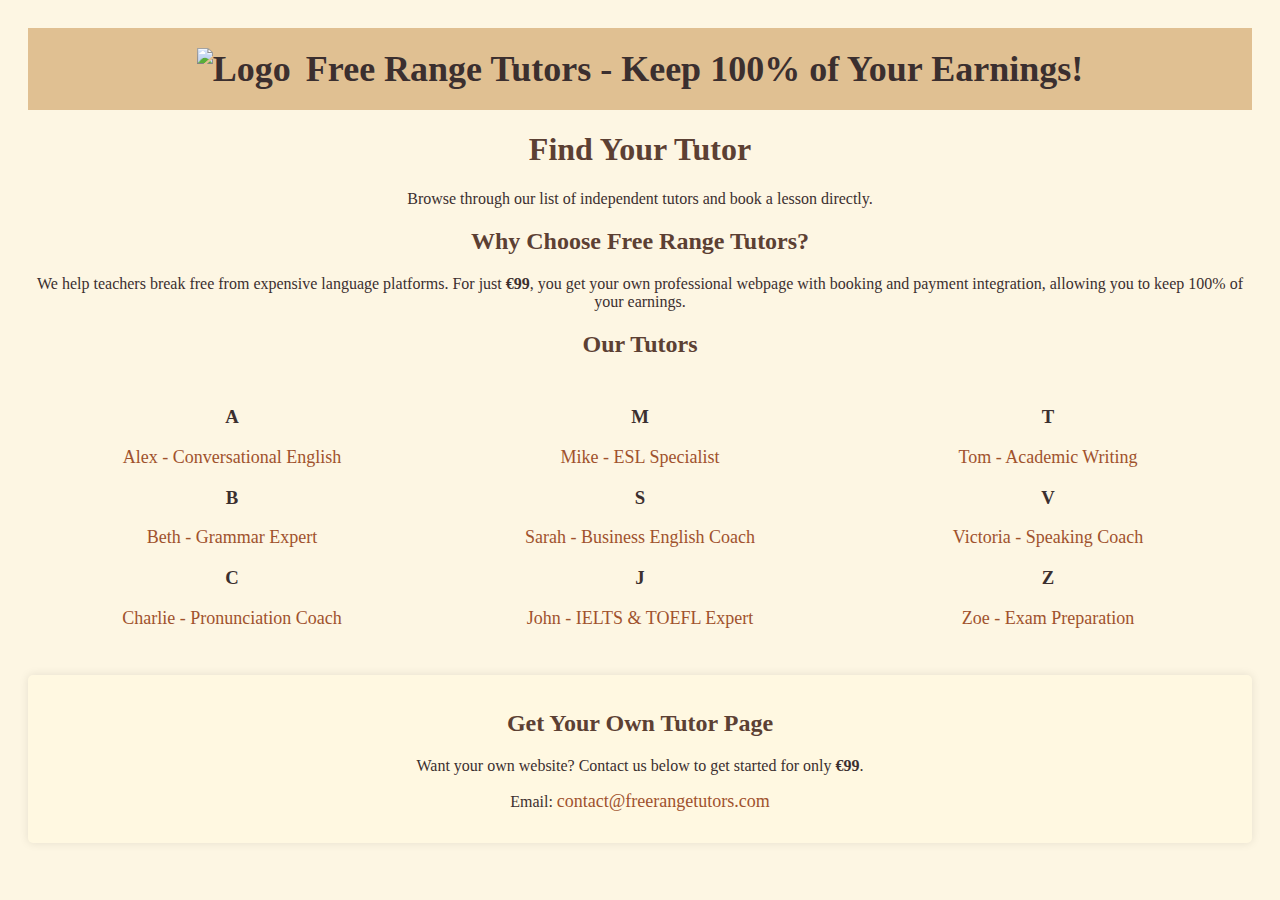
==== index.html @ b5887889 "Update and rename index.html.html to index.html" ====
<!DOCTYPE html>
<html lang="en">
<head>
    <meta charset="UTF-8">
    <meta name="viewport" content="width=device-width, initial-scale=1.0">
    <title>Free Range Tutors - Find Your Teacher</title>
    <!-- Link to external CSS file -->
    <link rel="stylesheet" href="styles.css">
</head>

<body>
    <header>
        <img class="logo" src="\Users\adlin\Documents\FRT_WEB_001\images\Untitled design (53).png" alt="Logo">
        Free Range Tutors - Keep 100% of Your Earnings!
    </header>
    
    <h1>Find Your Tutor</h1>
    <p>Browse through our list of independent tutors and book a lesson directly.</p>
    
    <h2>Why Choose Free Range Tutors?</h2>
    <p>We help teachers break free from expensive language platforms. For just <strong>€99</strong>, you get your own professional webpage with booking and payment integration, allowing you to keep 100% of your earnings.</p>
    
    <h2>Our Tutors</h2>
    <div class="tutor-list">
        <div class="tutor-column">
            <h3>A</h3>
            <ul>
                <li><a href="/alex">Alex - Conversational English</a></li>
            </ul>
            <h3>B</h3>
            <ul>
                <li><a href="/beth">Beth - Grammar Expert</a></li>
            </ul>
            <h3>C</h3>
            <ul>
                <li><a href="/charlie">Charlie - Pronunciation Coach</a></li>
            </ul>
        </div>
        <div class="tutor-column">
            <h3>M</h3>
            <ul>
                <li><a href="/mike">Mike - ESL Specialist</a></li>
            </ul>
            <h3>S</h3>
            <ul>
                <li><a href="/sarah">Sarah - Business English Coach</a></li>
            </ul>
            <h3>J</h3>
            <ul>
                <li><a href="/john">John - IELTS & TOEFL Expert</a></li>
            </ul>
        </div>
        <div class="tutor-column">
            <h3>T</h3>
            <ul>
                <li><a href="/tom">Tom - Academic Writing</a></li>
            </ul>
            <h3>V</h3>
            <ul>
                <li><a href="/victoria">Victoria - Speaking Coach</a></li>
            </ul>
            <h3>Z</h3>
            <ul>
                <li><a href="/zoe">Zoe - Exam Preparation</a></li>
            </ul>
        </div>
    </div>
    
    <div class="contact">
        <h2>Get Your Own Tutor Page</h2>
        <p>Want your own website? Contact us below to get started for only <strong>€99</strong>.</p>
        <p>Email: <a href="mailto:contact@freerangetutors.com">contact@freerangetutors.com</a></p>
    </div>
</body>
</html>
---- styles.css ----
body {
    font-family: "Georgia", serif;
    background-color: #fdf6e3;
    text-align: center;
    padding: 20px;
    color: #3b2f2f;
}

header {
    background-color: #e0c092;
    color: #3b2f2f;
    padding: 20px;
    font-size: 36px;  /* Increase the font size here */
    font-weight: bold;
    display: flex;
    align-items: center;
    justify-content: center;  /* Center the content */
    text-align: center;  /* Ensure the text is centered */
}

h1, h2 {
    color: #5c4033;
}

.tutor-list {
    display: flex;
    flex-wrap: wrap;
    justify-content: center;
}

.tutor-column {
    flex: 1 1 30%;
    min-width: 200px;
    padding: 10px;
}

ul {
    list-style: none;
    padding: 0;
}

li {
    margin: 5px 0;
}

a {
    text-decoration: none;
    color: #a0522d;
    font-size: 18px;
}

a:hover {
    text-decoration: underline;
}

.contact {
    background-color: #fff8e1;
    padding: 15px;
    margin-top: 20px;
    border-radius: 5px;
    box-shadow: 0 0 10px rgba(0, 0, 0, 0.1);
}

.logo {
    max-width: 120px; /* 30% bigger than previous size */
    margin-right: 15px;
}
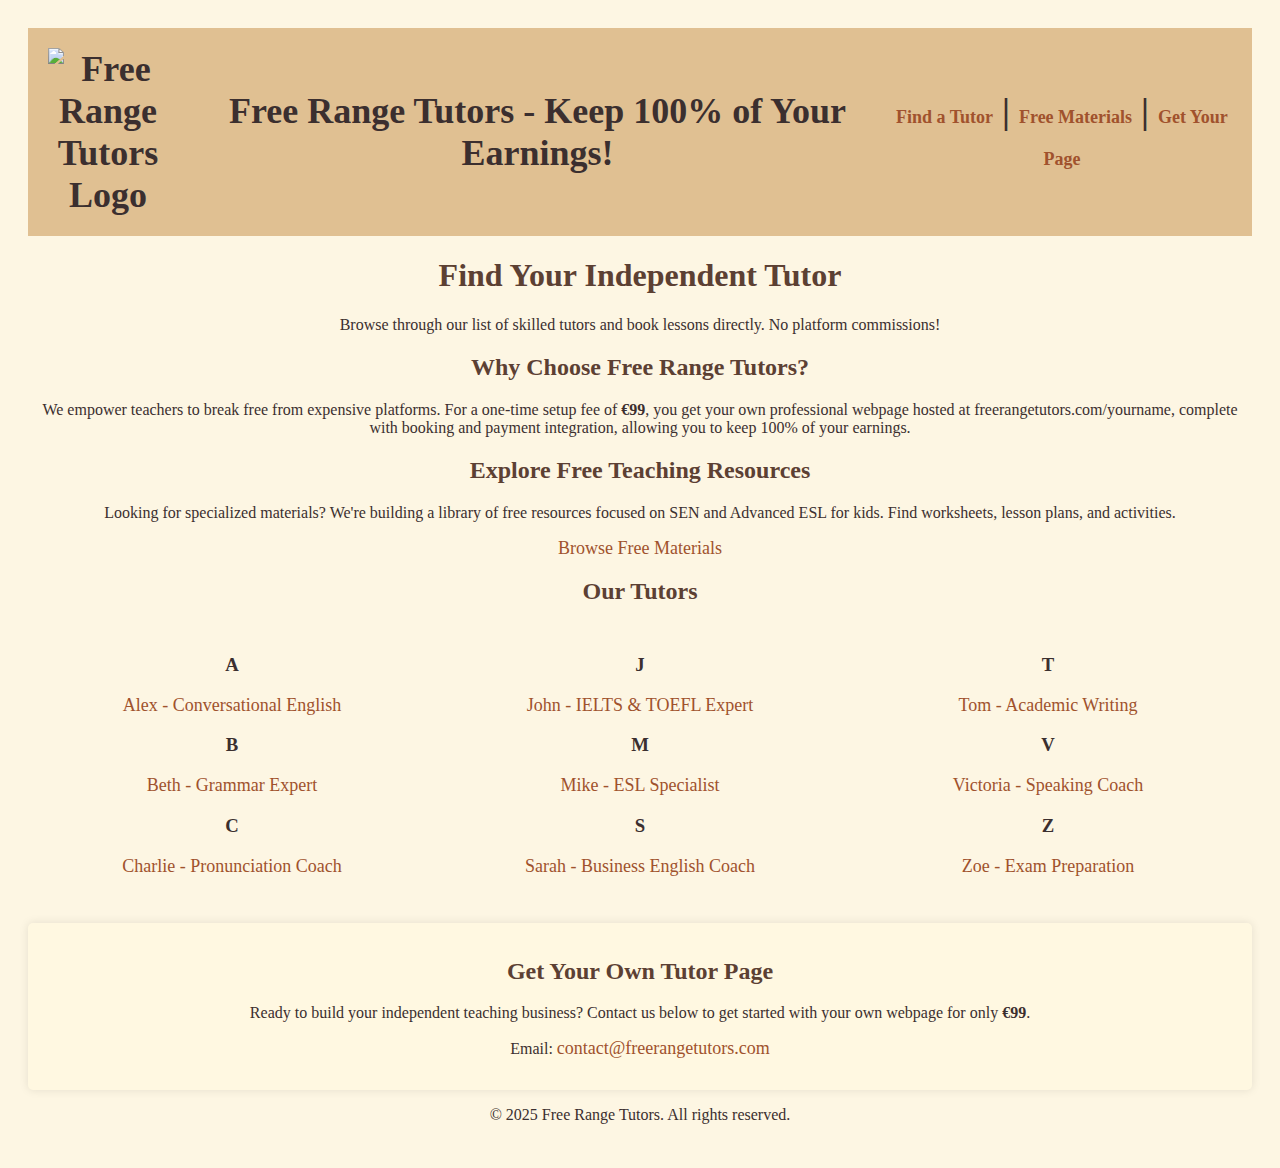
==== commit fb88bfac: "Update index.html" ====
--- a/index.html
+++ b/index.html
@@ -3,73 +3,90 @@
 <head>
     <meta charset="UTF-8">
     <meta name="viewport" content="width=device-width, initial-scale=1.0">
-    <title>Free Range Tutors - Find Your Teacher</title>
-    <!-- Link to external CSS file -->
+    <title>Free Range Tutors - Find Your Teacher & Resources</title>
     <link rel="stylesheet" href="styles.css">
 </head>
 
 <body>
     <header>
-        <img class="logo" src="\Users\adlin\Documents\FRT_WEB_001\images\Untitled design (53).png" alt="Logo">
-        Free Range Tutors - Keep 100% of Your Earnings!
+        <img class="logo" src="images/logo.png" alt="Free Range Tutors Logo">
+         Free Range Tutors - Keep 100% of Your Earnings!
+         <nav>
+             <a href="index.html">Find a Tutor</a> |
+             <a href="materials.html">Free Materials</a> |
+             <a href="#contact">Get Your Page</a>
+         </nav>
     </header>
-    
-    <h1>Find Your Tutor</h1>
-    <p>Browse through our list of independent tutors and book a lesson directly.</p>
-    
-    <h2>Why Choose Free Range Tutors?</h2>
-    <p>We help teachers break free from expensive language platforms. For just <strong>€99</strong>, you get your own professional webpage with booking and payment integration, allowing you to keep 100% of your earnings.</p>
-    
+
+    <h1>Find Your Independent Tutor</h1>
+    <p>Browse through our list of skilled tutors and book lessons directly. No platform commissions!</p>
+
+    <section class="why-us">
+        <h2>Why Choose Free Range Tutors?</h2>
+        <p>We empower teachers to break free from expensive platforms. For a one-time setup fee of <strong>€99</strong>, you get your own professional webpage hosted at freerangetutors.com/yourname, complete with booking and payment integration, allowing you to keep 100% of your earnings.</p>
+    </section>
+
+     <section class="materials-promo">
+        <h2>Explore Free Teaching Resources</h2>
+        <p>Looking for specialized materials? We're building a library of free resources focused on SEN and Advanced ESL for kids. Find worksheets, lesson plans, and activities.</p>
+        <p><a href="materials.html" class="button">Browse Free Materials</a></p>
+    </section>
+
     <h2>Our Tutors</h2>
     <div class="tutor-list">
         <div class="tutor-column">
             <h3>A</h3>
             <ul>
                 <li><a href="/alex">Alex - Conversational English</a></li>
-            </ul>
+                </ul>
             <h3>B</h3>
             <ul>
                 <li><a href="/beth">Beth - Grammar Expert</a></li>
-            </ul>
+                 </ul>
             <h3>C</h3>
             <ul>
                 <li><a href="/charlie">Charlie - Pronunciation Coach</a></li>
-            </ul>
+                 </ul>
         </div>
         <div class="tutor-column">
+             <h3>J</h3>
+            <ul>
+                <li><a href="/john">John - IELTS & TOEFL Expert</a></li>
+                 </ul>
             <h3>M</h3>
             <ul>
-                <li><a href="/mike">Mike - ESL Specialist</a></li>
-            </ul>
-            <h3>S</h3>
+                <li><a href="mike.html">Mike - ESL Specialist</a></li> </ul>
+             <h3>S</h3>
             <ul>
                 <li><a href="/sarah">Sarah - Business English Coach</a></li>
-            </ul>
-            <h3>J</h3>
-            <ul>
-                <li><a href="/john">John - IELTS & TOEFL Expert</a></li>
-            </ul>
+                 </ul>
         </div>
         <div class="tutor-column">
             <h3>T</h3>
             <ul>
                 <li><a href="/tom">Tom - Academic Writing</a></li>
-            </ul>
+                 </ul>
             <h3>V</h3>
             <ul>
                 <li><a href="/victoria">Victoria - Speaking Coach</a></li>
-            </ul>
+                 </ul>
             <h3>Z</h3>
             <ul>
                 <li><a href="/zoe">Zoe - Exam Preparation</a></li>
-            </ul>
+                 </ul>
         </div>
     </div>
-    
-    <div class="contact">
+
+    <div class="contact" id="contact">
         <h2>Get Your Own Tutor Page</h2>
-        <p>Want your own website? Contact us below to get started for only <strong>€99</strong>.</p>
+        <p>Ready to build your independent teaching business? Contact us below to get started with your own webpage for only <strong>€99</strong>.</p>
         <p>Email: <a href="mailto:contact@freerangetutors.com">contact@freerangetutors.com</a></p>
-    </div>
+        </div>
+
+    <footer>
+        <p>&copy; 2025 Free Range Tutors. All rights reserved.</p>
+    </footer>
+
+    <script src="scripts.js"></script>
 </body>
 </html>
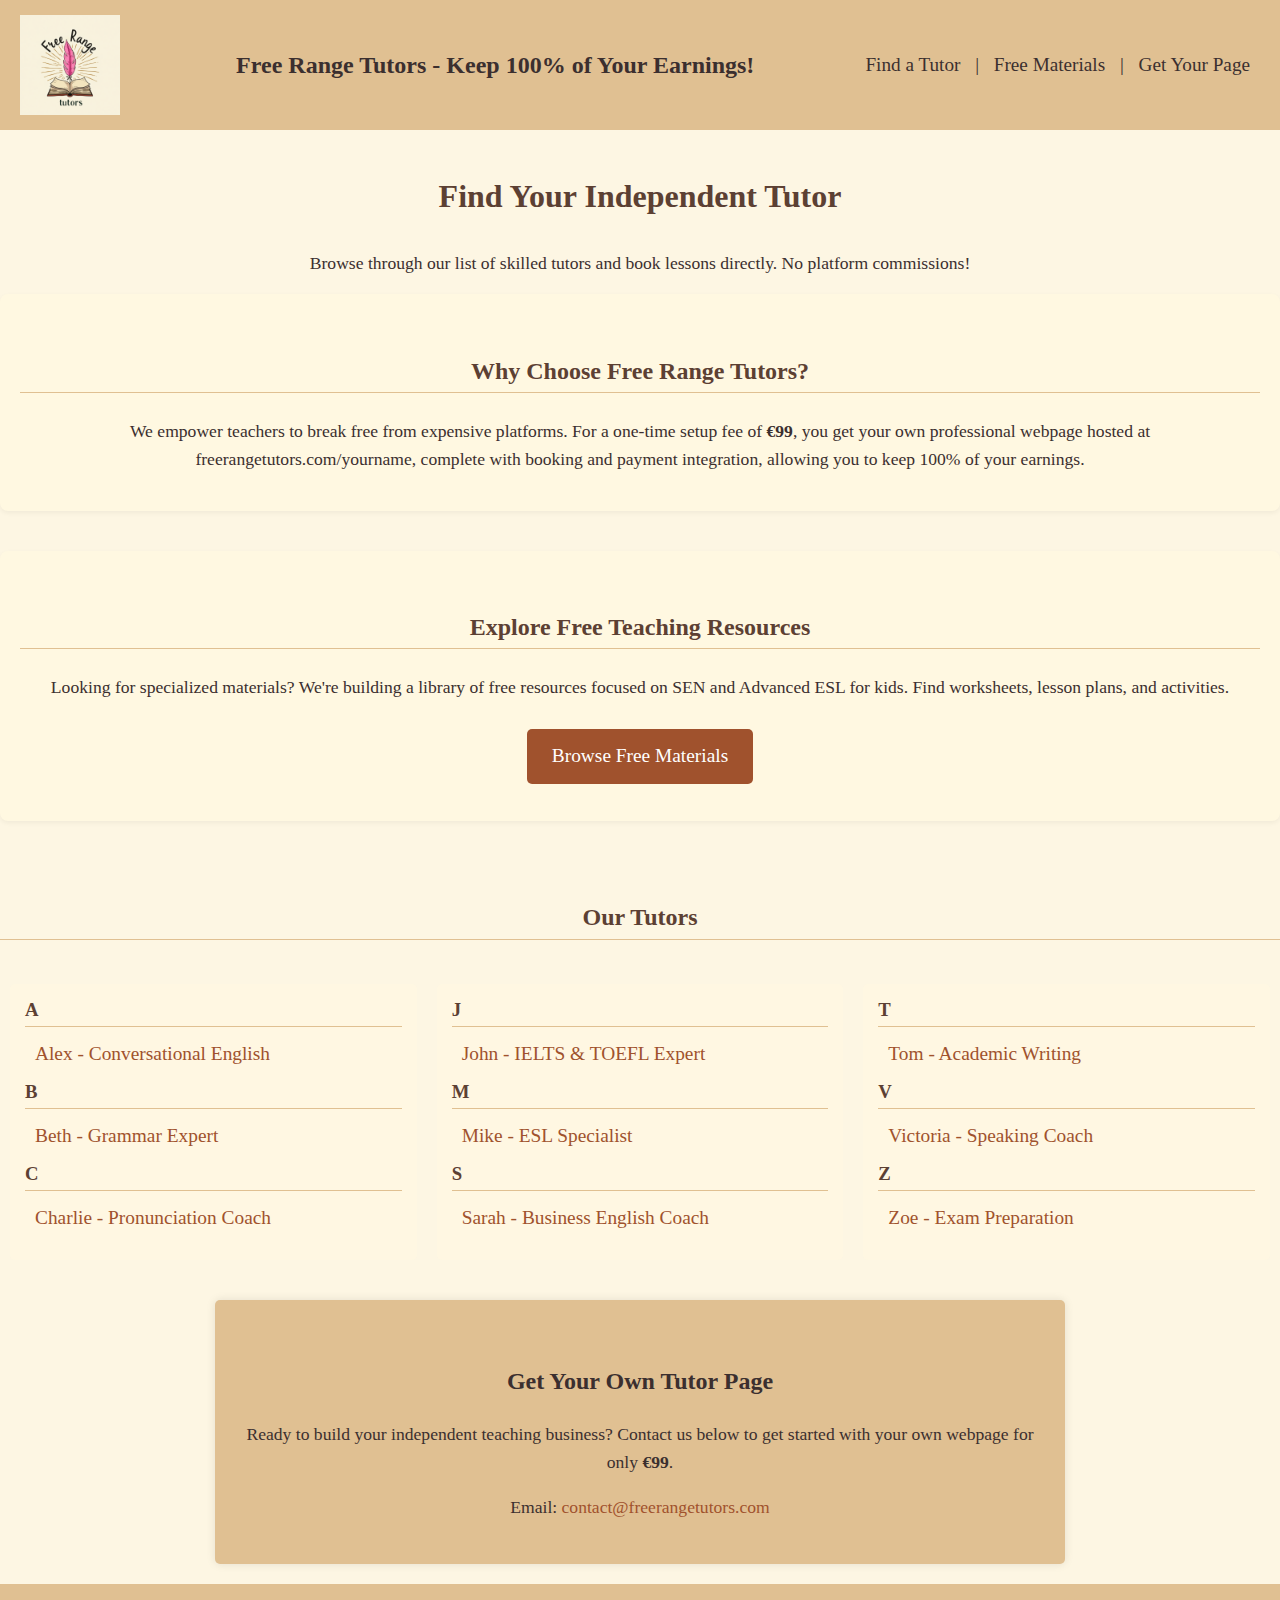
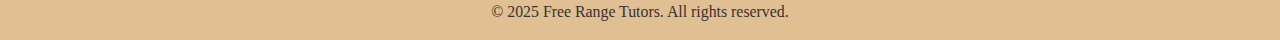
==== commit 092bc161: "Add files via upload" ====
--- a/index.html
+++ b/index.html
@@ -89,4 +89,4 @@
 
     <script src="scripts.js"></script>
 </body>
-</html>
+</html>--- a/styles.css
+++ b/styles.css
@@ -1,67 +1,245 @@
+/* General Styles */
 body {
     font-family: "Georgia", serif;
-    background-color: #fdf6e3;
-    text-align: center;
+    background-color: #fdf6e3; /* Creamy background */
+    text-align: center;
+    padding: 0; /* Remove body padding, handle with containers */
+    margin: 0;
+    color: #3b2f2f; /* Dark brown text */
+    display: flex;
+    flex-direction: column;
+    min-height: 100vh;
+}
+
+main {
+    flex: 1; /* Allows footer to stick to bottom */
     padding: 20px;
-    color: #3b2f2f;
-}
-
+    max-width: 1200px; /* Max width for main content */
+    margin: 20px auto; /* Center main content */
+    width: 90%; /* Responsive width */
+}
+
+h1, h2, h3 {
+    color: #5c4033; /* Darker brown for headings */
+}
+
+h1 {
+    margin-top: 1.5em;
+    margin-bottom: 0.5em;
+}
+
+h2 {
+    margin-top: 1.8em;
+     border-bottom: 1px solid #e0c092; /* Light separator line */
+     padding-bottom: 0.3em;
+     margin-bottom: 1em;
+}
+
+
+p {
+    line-height: 1.6;
+    font-size: 1.1em;
+    text-align: center; /* Center paragraphs by default */
+     margin-bottom: 1em;
+}
+
+ul {
+    list-style: none;
+    padding: 0;
+}
+
+li {
+    margin: 8px 0; /* Increased spacing */
+    font-size: 1.1em;
+}
+
+a {
+    text-decoration: none;
+    color: #a0522d; /* Sienna color for links */
+    font-size: 1em; /* Relative font size */
+}
+
+a:hover, nav a:hover {
+    text-decoration: underline;
+    color: #8b4513; /* Darker sienna on hover */
+}
+
+/* Header & Navigation */
 header {
-    background-color: #e0c092;
-    color: #3b2f2f;
-    padding: 20px;
-    font-size: 36px;  /* Increase the font size here */
+    background-color: #e0c092; /* Light tan background */
+    color: #3b2f2f;
+    padding: 15px 20px;
+    font-size: 1.5em; /* Adjusted font size */
     font-weight: bold;
     display: flex;
     align-items: center;
-    justify-content: center;  /* Center the content */
-    text-align: center;  /* Ensure the text is centered */
-}
-
-h1, h2 {
-    color: #5c4033;
-}
-
+    justify-content: space-between; /* Space out logo, title, nav */
+    text-align: center;
+    width: 100%;
+    box-sizing: border-box; /* Include padding in width */
+}
+
+.logo {
+    max-width: 100px; /* Adjusted size */
+    margin-right: 15px;
+    height: auto; /* Maintain aspect ratio */
+}
+
+header nav {
+    font-size: 0.8em; /* Smaller font size for nav */
+    font-weight: normal;
+}
+
+header nav a {
+    margin: 0 10px;
+    color: #3b2f2f; /* Match header text color */
+}
+
+
+/* Sections */
+section {
+    margin-bottom: 40px;
+    padding: 20px;
+     background-color: rgba(255, 248, 225, 0.5); /* Slightly transparent lighter background for sections */
+     border-radius: 8px;
+     box-shadow: 0 2px 5px rgba(0,0,0,0.05);
+}
+
+.why-us, .materials-promo {
+     background-color: #fff8e1; /* Lighter background for specific sections */
+}
+
+
+/* Tutor List */
 .tutor-list {
     display: flex;
     flex-wrap: wrap;
-    justify-content: center;
+    justify-content: space-around; /* Distribute columns */
+    gap: 20px; /* Space between columns */
+     margin-top: 20px;
+     padding: 0 10px; /* Add padding */
+     background: none; /* Remove section background */
+     box-shadow: none;
+     border-radius: 0;
 }
 
 .tutor-column {
-    flex: 1 1 30%;
+    flex: 1 1 250px; /* Flexible columns, min width 250px */
     min-width: 200px;
-    padding: 10px;
-}
-
-ul {
-    list-style: none;
-    padding: 0;
-}
-
-li {
-    margin: 5px 0;
-}
-
-a {
-    text-decoration: none;
-    color: #a0522d;
-    font-size: 18px;
-}
-
-a:hover {
-    text-decoration: underline;
-}
-
+    padding: 15px;
+     background-color: rgba(255, 248, 225, 0.7); /* Light background for columns */
+     border-radius: 5px;
+     text-align: left;
+}
+
+.tutor-column h3 {
+    margin-top: 0;
+     border-bottom: 1px solid #e0c092;
+     padding-bottom: 5px;
+     margin-bottom: 10px;
+}
+
+.tutor-column ul {
+    padding-left: 10px; /* Indent list slightly */
+}
+
+.tutor-column li a {
+     font-size: 1.1em;
+}
+
+/* Contact Section on Index */
 .contact {
-    background-color: #fff8e1;
-    padding: 15px;
-    margin-top: 20px;
+    background-color: #e0c092; /* Match header background */
+    padding: 25px;
+    margin: 40px auto 20px auto; /* Center and add margin */
     border-radius: 5px;
     box-shadow: 0 0 10px rgba(0, 0, 0, 0.1);
-}
-
-.logo {
-    max-width: 120px; /* 30% bigger than previous size */
-    margin-right: 15px;
-}
+    max-width: 800px;
+     color: #3b2f2f;
+}
+
+.contact h2 {
+    color: #3b2f2f; /* Darker text for contrast */
+     border-bottom: none;
+     margin-bottom: 0.5em;
+}
+
+
+/* Materials Page Specific Styles */
+.materials-container {
+    max-width: 900px;
+    margin: 20px auto;
+    text-align: left;
+     background: none;
+     box-shadow: none;
+     border-radius: 0;
+}
+
+.material-category {
+    margin-bottom: 30px;
+     padding: 20px;
+     background-color: #fff8e1;
+     border-radius: 8px;
+}
+
+.material-list li {
+    margin-bottom: 10px;
+    /* Add styles for links to materials */
+}
+
+.contribute-section {
+    background-color: #e0c092; /* Different background for emphasis */
+    color: #3b2f2f;
+     padding: 20px;
+     border-radius: 8px;
+     text-align: center;
+}
+.contribute-section h2 {
+    color: #3b2f2f;
+    border-bottom: none;
+}
+
+
+/* Buttons */
+.button {
+    display: inline-block; /* Allow margin/padding */
+    background-color: #a0522d; /* Sienna */
+    color: white !important; /* Ensure white text */
+    padding: 12px 25px;
+    border-radius: 5px;
+    text-decoration: none;
+    font-size: 1.1em;
+    border: none;
+    cursor: pointer;
+    transition: background-color 0.3s ease;
+     margin-top: 10px;
+}
+
+.button:hover {
+    background-color: #8b4513; /* Darker sienna */
+    text-decoration: none;
+}
+
+/* Footer */
+footer {
+    background-color: #e0c092; /* Match header */
+    color: #3b2f2f;
+    text-align: center;
+    padding: 15px 0;
+    margin-top: auto; /* Pushes footer to bottom */
+    font-size: 0.9em;
+    width: 100%;
+}
+
+footer p {
+    margin: 0;
+}
+footer a {
+    color: #3b2f2f;
+}
+
+
+/* Utility */
+.text-center {
+    text-align: center;
+}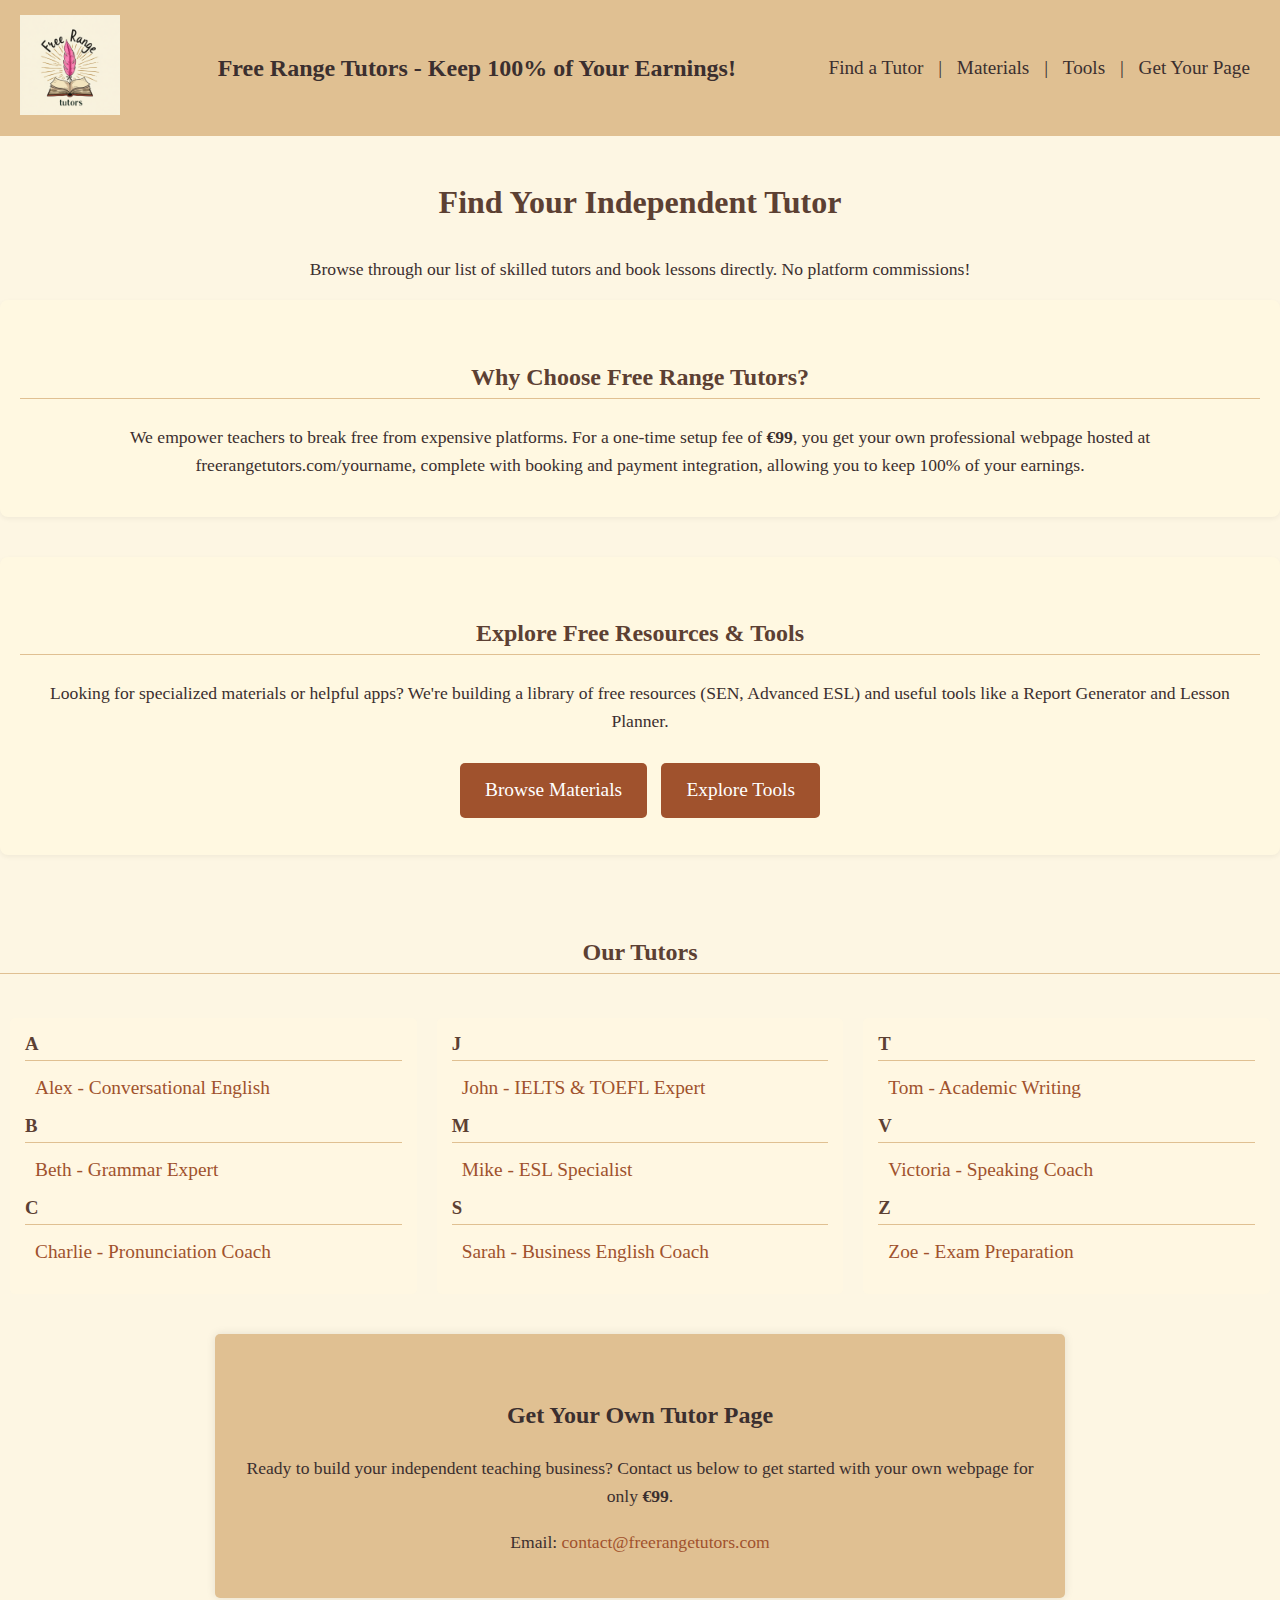
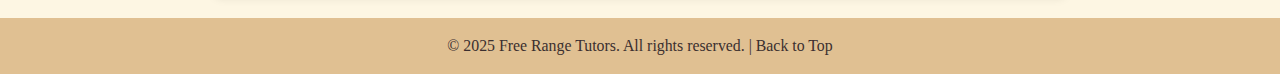
==== commit 1b2bc5a1: "Add files via upload" ====
--- a/index.html
+++ b/index.html
@@ -5,16 +5,19 @@
     <meta name="viewport" content="width=device-width, initial-scale=1.0">
     <title>Free Range Tutors - Find Your Teacher & Resources</title>
     <link rel="stylesheet" href="styles.css">
-</head>
+    </head>
 
 <body>
     <header>
-        <img class="logo" src="images/logo.png" alt="Free Range Tutors Logo">
+        <a href="index.html">
+            <img class="logo" src="images/logo.png" alt="Free Range Tutors Logo">
+        </a>
          Free Range Tutors - Keep 100% of Your Earnings!
          <nav>
              <a href="index.html">Find a Tutor</a> |
-             <a href="materials.html">Free Materials</a> |
-             <a href="#contact">Get Your Page</a>
+             <a href="materials.html">Materials</a> |
+             <a href="tools.html">Tools</a> |
+             <a href="index.html#contact">Get Your Page</a>
          </nav>
     </header>
 
@@ -27,53 +30,30 @@
     </section>
 
      <section class="materials-promo">
-        <h2>Explore Free Teaching Resources</h2>
-        <p>Looking for specialized materials? We're building a library of free resources focused on SEN and Advanced ESL for kids. Find worksheets, lesson plans, and activities.</p>
-        <p><a href="materials.html" class="button">Browse Free Materials</a></p>
+        <h2>Explore Free Resources & Tools</h2>
+        <p>Looking for specialized materials or helpful apps? We're building a library of free resources (SEN, Advanced ESL) and useful tools like a Report Generator and Lesson Planner.</p>
+        <p>
+            <a href="materials.html" class="button">Browse Materials</a>
+            <a href="tools.html" class="button" style="margin-left: 10px;">Explore Tools</a>
+        </p>
     </section>
 
     <h2>Our Tutors</h2>
     <div class="tutor-list">
         <div class="tutor-column">
-            <h3>A</h3>
-            <ul>
-                <li><a href="/alex">Alex - Conversational English</a></li>
-                </ul>
-            <h3>B</h3>
-            <ul>
-                <li><a href="/beth">Beth - Grammar Expert</a></li>
-                 </ul>
-            <h3>C</h3>
-            <ul>
-                <li><a href="/charlie">Charlie - Pronunciation Coach</a></li>
-                 </ul>
+            <h3>A</h3> <ul> <li><a href="/alex">Alex - Conversational English</a></li> </ul>
+            <h3>B</h3> <ul> <li><a href="/beth">Beth - Grammar Expert</a></li> </ul>
+            <h3>C</h3> <ul> <li><a href="/charlie">Charlie - Pronunciation Coach</a></li> </ul>
         </div>
         <div class="tutor-column">
-             <h3>J</h3>
-            <ul>
-                <li><a href="/john">John - IELTS & TOEFL Expert</a></li>
-                 </ul>
-            <h3>M</h3>
-            <ul>
-                <li><a href="mike.html">Mike - ESL Specialist</a></li> </ul>
-             <h3>S</h3>
-            <ul>
-                <li><a href="/sarah">Sarah - Business English Coach</a></li>
-                 </ul>
+            <h3>J</h3> <ul> <li><a href="/john">John - IELTS & TOEFL Expert</a></li> </ul>
+            <h3>M</h3> <ul> <li><a href="mike.html">Mike - ESL Specialist</a></li> </ul>
+            <h3>S</h3> <ul> <li><a href="/sarah">Sarah - Business English Coach</a></li> </ul>
         </div>
         <div class="tutor-column">
-            <h3>T</h3>
-            <ul>
-                <li><a href="/tom">Tom - Academic Writing</a></li>
-                 </ul>
-            <h3>V</h3>
-            <ul>
-                <li><a href="/victoria">Victoria - Speaking Coach</a></li>
-                 </ul>
-            <h3>Z</h3>
-            <ul>
-                <li><a href="/zoe">Zoe - Exam Preparation</a></li>
-                 </ul>
+            <h3>T</h3> <ul> <li><a href="/tom">Tom - Academic Writing</a></li> </ul>
+            <h3>V</h3> <ul> <li><a href="/victoria">Victoria - Speaking Coach</a></li> </ul>
+            <h3>Z</h3> <ul> <li><a href="/zoe">Zoe - Exam Preparation</a></li> </ul>
         </div>
     </div>
 
@@ -84,8 +64,8 @@
         </div>
 
     <footer>
-        <p>&copy; 2025 Free Range Tutors. All rights reserved.</p>
-    </footer>
+        <p>&copy; 2025 Free Range Tutors. All rights reserved. | <a href="#">Back to Top</a></p>
+        </footer>
 
     <script src="scripts.js"></script>
 </body>
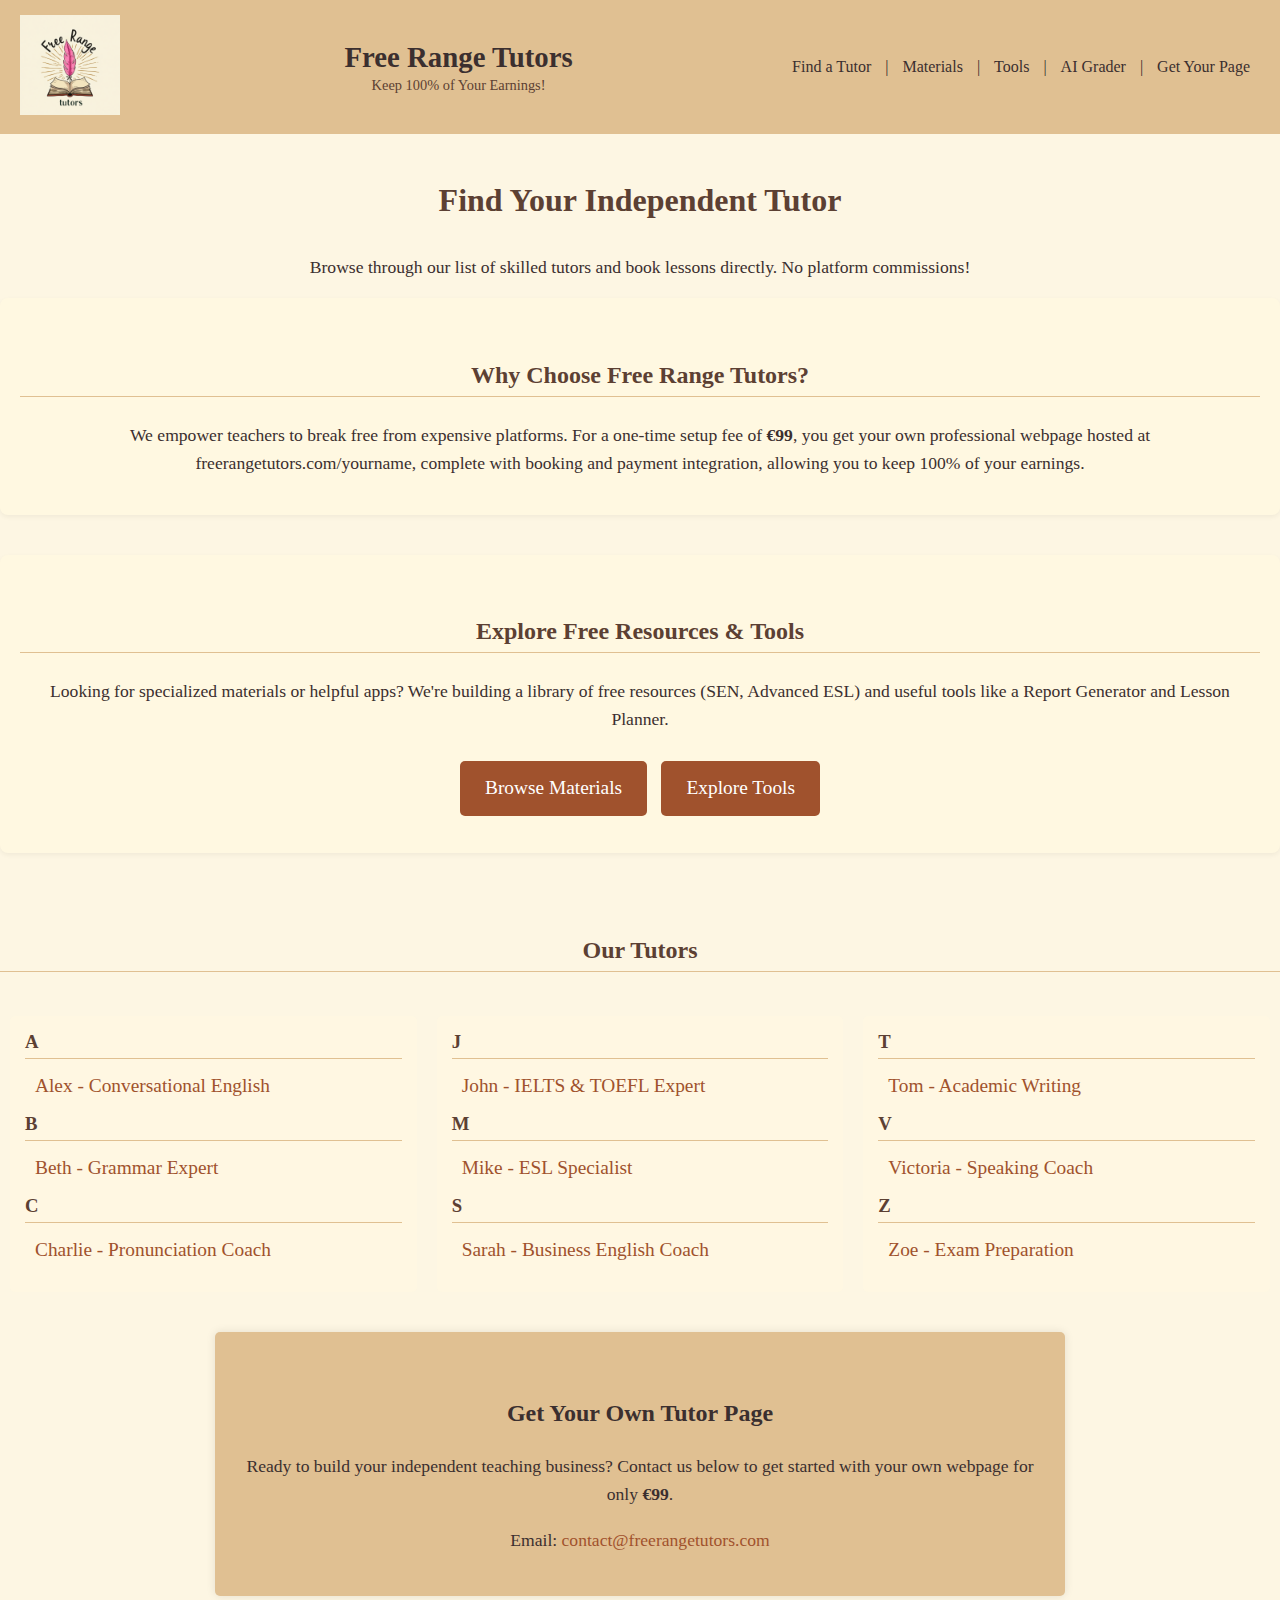
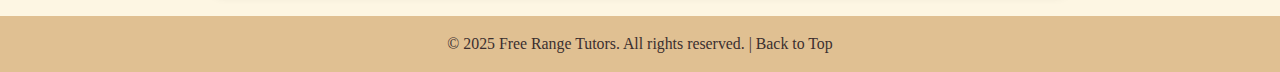
==== commit 264720d2: "Add files via upload" ====
--- a/index.html
+++ b/index.html
@@ -12,11 +12,17 @@
         <a href="index.html">
             <img class="logo" src="images/logo.png" alt="Free Range Tutors Logo">
         </a>
-         Free Range Tutors - Keep 100% of Your Earnings!
+        
+        <div class="header-title-area">
+            <span class="header-main-title">Free Range Tutors</span>
+            <span class="header-tagline">Keep 100% of Your Earnings!</span>
+        </div>
+
          <nav>
              <a href="index.html">Find a Tutor</a> |
              <a href="materials.html">Materials</a> |
              <a href="tools.html">Tools</a> |
+             <a href="cambridge-grader.html">AI Grader</a> |
              <a href="index.html#contact">Get Your Page</a>
          </nav>
     </header>
--- a/styles.css
+++ b/styles.css
@@ -69,25 +69,27 @@
     background-color: #e0c092; /* Light tan background */
     color: #3b2f2f;
     padding: 15px 20px;
-    font-size: 1.5em; /* Adjusted font size */
-    font-weight: bold;
     display: flex;
-    align-items: center;
-    justify-content: space-between; /* Space out logo, title, nav */
+    align-items: center; /* Vertically align items */
+    justify-content: space-between; /* Space out logo/title, nav */
     text-align: center;
     width: 100%;
     box-sizing: border-box; /* Include padding in width */
+    flex-wrap: wrap; /* Allow wrapping on very small screens if needed */
 }
 
 .logo {
     max-width: 100px; /* Adjusted size */
     margin-right: 15px;
     height: auto; /* Maintain aspect ratio */
+    flex-shrink: 0; /* Prevent logo from shrinking too much */
 }
 
 header nav {
-    font-size: 0.8em; /* Smaller font size for nav */
+    font-size: 1em; /* Increased nav font size (was 0.8em) */
     font-weight: normal;
+    margin-left: auto; /* Push nav to the right */
+    flex-shrink: 0; /* Prevent nav from shrinking */
 }
 
 header nav a {
@@ -95,18 +97,40 @@
     color: #3b2f2f; /* Match header text color */
 }
 
+/* Header Title Styles */
+.header-title-area {
+    text-align: center;
+    margin: 0 15px;
+    flex-grow: 1;
+}
+
+.header-main-title {
+    display: block;
+    font-size: 1.8em; /* Increased main title size (was 1.5em) */
+    font-weight: bold;
+    color: #3b2f2f;
+    line-height: 1.2;
+}
+
+.header-tagline {
+    display: block;
+    font-size: 0.9em; /* Keep tagline smaller */
+    font-weight: normal;
+    color: #5c4033;
+    margin-top: 2px;
+}
 
 /* Sections */
 section {
     margin-bottom: 40px;
     padding: 20px;
-     background-color: rgba(255, 248, 225, 0.5); /* Slightly transparent lighter background for sections */
+     background-color: rgba(255, 248, 225, 0.5);
      border-radius: 8px;
      box-shadow: 0 2px 5px rgba(0,0,0,0.05);
 }
 
 .why-us, .materials-promo {
-     background-color: #fff8e1; /* Lighter background for specific sections */
+     background-color: #fff8e1;
 }
 
 
@@ -114,20 +138,20 @@
 .tutor-list {
     display: flex;
     flex-wrap: wrap;
-    justify-content: space-around; /* Distribute columns */
-    gap: 20px; /* Space between columns */
+    justify-content: space-around;
+    gap: 20px;
      margin-top: 20px;
-     padding: 0 10px; /* Add padding */
-     background: none; /* Remove section background */
+     padding: 0 10px;
+     background: none;
      box-shadow: none;
      border-radius: 0;
 }
 
 .tutor-column {
-    flex: 1 1 250px; /* Flexible columns, min width 250px */
+    flex: 1 1 250px;
     min-width: 200px;
     padding: 15px;
-     background-color: rgba(255, 248, 225, 0.7); /* Light background for columns */
+     background-color: rgba(255, 248, 225, 0.7);
      border-radius: 5px;
      text-align: left;
 }
@@ -140,7 +164,7 @@
 }
 
 .tutor-column ul {
-    padding-left: 10px; /* Indent list slightly */
+    padding-left: 10px;
 }
 
 .tutor-column li a {
@@ -149,9 +173,9 @@
 
 /* Contact Section on Index */
 .contact {
-    background-color: #e0c092; /* Match header background */
+    background-color: #e0c092;
     padding: 25px;
-    margin: 40px auto 20px auto; /* Center and add margin */
+    margin: 40px auto 20px auto;
     border-radius: 5px;
     box-shadow: 0 0 10px rgba(0, 0, 0, 0.1);
     max-width: 800px;
@@ -159,13 +183,13 @@
 }
 
 .contact h2 {
-    color: #3b2f2f; /* Darker text for contrast */
+    color: #3b2f2f;
      border-bottom: none;
      margin-bottom: 0.5em;
 }
 
 
-/* Materials Page Specific Styles */
+/* Materials/Tools Page Specific Styles */
 .materials-container {
     max-width: 900px;
     margin: 20px auto;
@@ -188,7 +212,7 @@
 }
 
 .contribute-section {
-    background-color: #e0c092; /* Different background for emphasis */
+    background-color: #e0c092;
     color: #3b2f2f;
      padding: 20px;
      border-radius: 8px;
@@ -202,9 +226,9 @@
 
 /* Buttons */
 .button {
-    display: inline-block; /* Allow margin/padding */
-    background-color: #a0522d; /* Sienna */
-    color: white !important; /* Ensure white text */
+    display: inline-block;
+    background-color: #a0522d;
+    color: white !important;
     padding: 12px 25px;
     border-radius: 5px;
     text-decoration: none;
@@ -216,17 +240,17 @@
 }
 
 .button:hover {
-    background-color: #8b4513; /* Darker sienna */
+    background-color: #8b4513;
     text-decoration: none;
 }
 
 /* Footer */
 footer {
-    background-color: #e0c092; /* Match header */
+    background-color: #e0c092;
     color: #3b2f2f;
     text-align: center;
     padding: 15px 0;
-    margin-top: auto; /* Pushes footer to bottom */
+    margin-top: auto;
     font-size: 0.9em;
     width: 100%;
 }
@@ -242,4 +266,43 @@
 /* Utility */
 .text-center {
     text-align: center;
+}
+
+/* Header Responsive Styles */
+@media (max-width: 768px) {
+    header {
+        flex-direction: column;
+        align-items: center;
+        padding-top: 10px;
+        padding-bottom: 10px;
+    }
+    header a:has(img.logo) {
+        margin-bottom: 10px;
+    }
+    .header-title-area {
+        margin: 5px 0;
+        order: -1;
+    }
+     header nav {
+         margin-left: 0;
+         margin-top: 10px;
+         width: 100%;
+         text-align: center;
+         font-size: 0.9em; /* Slightly smaller nav on tablets */
+     }
+    header nav a {
+        margin: 5px 8px;
+    }
+}
+
+@media (max-width: 480px) {
+     .header-main-title {
+         font-size: 1.5em; /* Slightly smaller title on very small screens (was 1.3) */
+     }
+     header nav {
+        font-size: 0.85em; /* Even smaller nav on phones */
+     }
+     header nav a {
+         margin: 5px;
+     }
 }